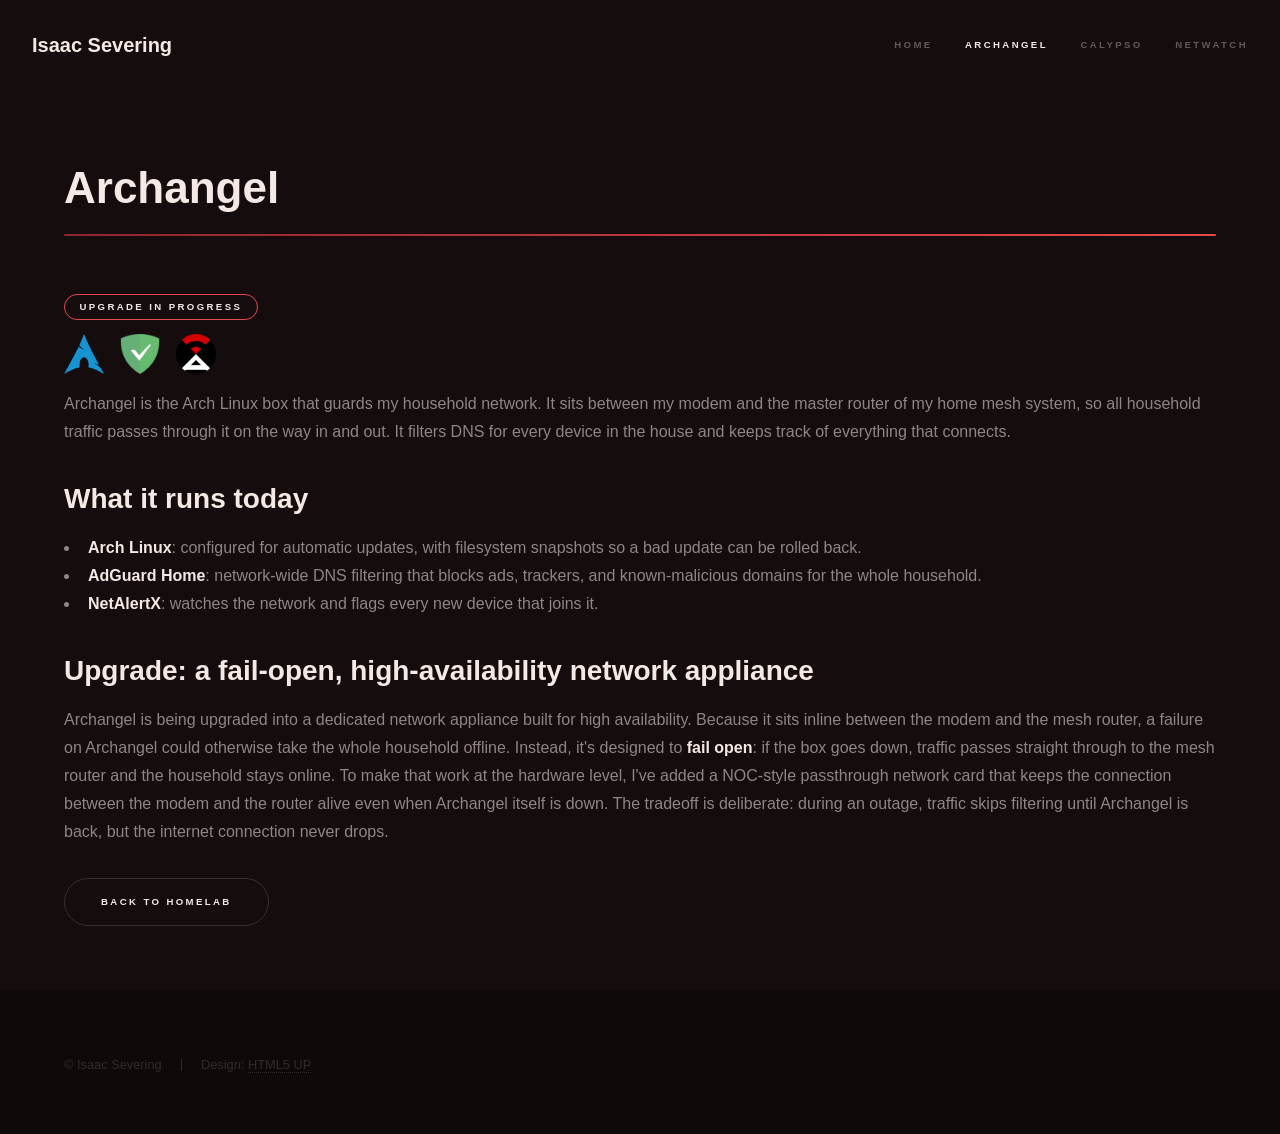
==== archangel.html @ 8274a510 "Add Homelab sub-pages for Archangel, Calypso, and Netwatch Give each homelab machine its own page wi" ====
<!DOCTYPE HTML>
<!--
	Hyperspace by HTML5 UP
	html5up.net | @ajlkn
	Free for personal and commercial use under the CCA 3.0 license (html5up.net/license)
-->
<html>
	<head>
		<title>Archangel - Isaac Severing</title>
		<meta charset="utf-8" />
		<meta name="viewport" content="width=device-width, initial-scale=1, user-scalable=no" />
		<link rel="icon" type="image/png" href="images/favicon.png" />
		<link rel="stylesheet" href="assets/css/main.css" />
		<noscript><link rel="stylesheet" href="assets/css/noscript.css" /></noscript>
	</head>
	<body class="is-preload">

		<!-- Header -->
			<header id="header">
				<a href="index.html" class="title">Isaac Severing</a>
				<nav>
					<ul>
						<li><a href="index.html">Home</a></li>
						<li><a href="archangel.html" class="active">Archangel</a></li>
						<li><a href="calypso.html">Calypso</a></li>
						<li><a href="netwatch.html">Netwatch</a></li>
					</ul>
				</nav>
			</header>

		<!-- Wrapper -->
			<div id="wrapper">

				<!-- Main -->
					<section id="main" class="wrapper">
						<div class="inner">
							<h1 class="major">Archangel</h1>
							<span class="status-badge upgrading">Upgrade in progress</span>
							<div class="logo-row">
								<img class="icon logo" src="images/archlinux.png" alt="Arch Linux logo" />
								<img class="icon logo" src="images/adguard.png" alt="AdGuard Home logo" />
								<img class="icon logo" src="images/netalertx.png" alt="NetAlertX logo" />
							</div>
							<p>Archangel is the Arch Linux box that guards my household network. It sits between my modem and the master router of my home mesh system, so all household traffic passes through it on the way in and out. It filters DNS for every device in the house and keeps track of everything that connects.</p>

							<h2>What it runs today</h2>
							<ul>
								<li><strong>Arch Linux</strong>: configured for automatic updates, with filesystem snapshots so a bad update can be rolled back.</li>
								<li><strong>AdGuard Home</strong>: network-wide DNS filtering that blocks ads, trackers, and known-malicious domains for the whole household.</li>
								<li><strong>NetAlertX</strong>: watches the network and flags every new device that joins it.</li>
							</ul>

							<h2>Upgrade: a fail-open, high-availability network appliance</h2>
							<p>Archangel is being upgraded into a dedicated network appliance built for high availability. Because it sits inline between the modem and the mesh router, a failure on Archangel could otherwise take the whole household offline. Instead, it's designed to <strong>fail open</strong>: if the box goes down, traffic passes straight through to the mesh router and the household stays online. To make that work at the hardware level, I've added a NOC-style passthrough network card that keeps the connection between the modem and the router alive even when Archangel itself is down. The tradeoff is deliberate: during an outage, traffic skips filtering until Archangel is back, but the internet connection never drops.</p>

							<ul class="actions">
								<li><a href="index.html#homelab" class="button">Back to Homelab</a></li>
							</ul>
						</div>
					</section>

			</div>

		<!-- Footer -->
			<footer id="footer" class="wrapper alt">
				<div class="inner">
					<ul class="menu">
						<li>&copy; Isaac Severing</li><li>Design: <a href="http://html5up.net">HTML5 UP</a></li>
					</ul>
				</div>
			</footer>

		<!-- Scripts -->
			<script src="assets/js/jquery.min.js"></script>
			<script src="assets/js/jquery.scrollex.min.js"></script>
			<script src="assets/js/jquery.scrolly.min.js"></script>
			<script src="assets/js/browser.min.js"></script>
			<script src="assets/js/breakpoints.min.js"></script>
			<script src="assets/js/util.js"></script>
			<script src="assets/js/main.js"></script>

	</body>
</html>
---- assets/css/main.css ----
@import url(fontawesome-all.min.css);

/*
	Hyperspace by HTML5 UP
	html5up.net | @ajlkn
	Free for personal and commercial use under the CCA 3.0 license (html5up.net/license)
*/

html, body, div, span, applet, object,
iframe, h1, h2, h3, h4, h5, h6, p, blockquote,
pre, a, abbr, acronym, address, big, cite,
code, del, dfn, em, img, ins, kbd, q, s, samp,
small, strike, strong, sub, sup, tt, var, b,
u, i, center, dl, dt, dd, ol, ul, li, fieldset,
form, label, legend, table, caption, tbody,
tfoot, thead, tr, th, td, article, aside,
canvas, details, embed, figure, figcaption,
footer, header, hgroup, menu, nav, output, ruby,
section, summary, time, mark, audio, video {
	margin: 0;
	padding: 0;
	border: 0;
	font-size: 100%;
	font: inherit;
	vertical-align: baseline;}

article, aside, details, figcaption, figure,
footer, header, hgroup, menu, nav, section {
	display: block;}

body {
	line-height: 1;
}

ol, ul {
	list-style: none;
}

blockquote, q {
	quotes: none;
}

	blockquote:before, blockquote:after, q:before, q:after {
		content: '';
		content: none;
	}

table {
	border-collapse: collapse;
	border-spacing: 0;
}

body {
	-webkit-text-size-adjust: none;
}

mark {
	background-color: transparent;
	color: inherit;
}

input::-moz-focus-inner {
	border: 0;
	padding: 0;
}

input, select, textarea {
	-moz-appearance: none;
	-webkit-appearance: none;
	-ms-appearance: none;
	appearance: none;
}

/* Basic */

	@-ms-viewport {
		width: device-width;
	}

	body {
		-ms-overflow-style: scrollbar;
	}

	@media screen and (max-width: 480px) {

		html, body {
			min-width: 320px;
		}

	}

	html {
		box-sizing: border-box;
	}

	*, *:before, *:after {
		box-sizing: inherit;
	}

	body {
		background: #140c0d;
	}

		body.is-preload *, body.is-preload *:before, body.is-preload *:after {
			-moz-animation: none !important;
			-webkit-animation: none !important;
			-ms-animation: none !important;
			animation: none !important;
			-moz-transition: none !important;
			-webkit-transition: none !important;
			-ms-transition: none !important;
			transition: none !important;
		}

/* Type */

	body, input, select, textarea {
		color: rgba(245, 233, 230, 0.55);
		font-family: Arial, Helvetica, sans-serif;
		font-size: 16.5pt;
		font-weight: normal;
		line-height: 1.75;
	}

		@media screen and (max-width: 1680px) {

			body, input, select, textarea {
				font-size: 13pt;
			}

		}

		@media screen and (max-width: 1280px) {

			body, input, select, textarea {
				font-size: 12pt;
			}

		}

		@media screen and (max-width: 360px) {

			body, input, select, textarea {
				font-size: 11pt;
			}

		}

	a {
		-moz-transition: color 0.2s ease, border-bottom-color 0.2s ease;
		-webkit-transition: color 0.2s ease, border-bottom-color 0.2s ease;
		-ms-transition: color 0.2s ease, border-bottom-color 0.2s ease;
		transition: color 0.2s ease, border-bottom-color 0.2s ease;
		border-bottom: dotted 1px rgba(245, 233, 230, 0.35);
		color: inherit;
		text-decoration: none;
	}

		a:hover {
			border-bottom-color: transparent;
			color: #f5e9e6;
		}

	strong, b {
		color: #f5e9e6;
		font-weight: bold;
	}

	em, i {
		font-style: italic;
	}

	p {
		margin: 0 0 2em 0;
	}

	h1, h2, h3, h4, h5, h6 {
		color: #f5e9e6;
		font-weight: bold;
		line-height: 1.5;
		margin: 0 0 0.5em 0;
	}

		h1 a, h2 a, h3 a, h4 a, h5 a, h6 a {
			color: inherit;
			text-decoration: none;
		}

	h1 {
		font-size: 2.75em;
	}

		h1.major {
			margin: 0 0 1.3em 0;
			position: relative;
			padding-bottom: 0.35em;
		}

			h1.major:after {
				background-image: -moz-linear-gradient(to right, #8f2530, #e5484d);
				background-image: -webkit-linear-gradient(to right, #8f2530, #e5484d);
				background-image: -ms-linear-gradient(to right, #8f2530, #e5484d);
				background-image: linear-gradient(to right, #8f2530, #e5484d);
				-moz-transition: max-width 0.2s ease;
				-webkit-transition: max-width 0.2s ease;
				-ms-transition: max-width 0.2s ease;
				transition: max-width 0.2s ease;
				border-radius: 0.2em;
				bottom: 0;
				content: '';
				height: 0.05em;
				position: absolute;
				right: 0;
				width: 100%;
			}

	h2 {
		font-size: 1.75em;
	}

	h3 {
		font-size: 1.1em;
	}

	h4 {
		font-size: 1em;
	}

	h5 {
		font-size: 0.8em;
	}

	h6 {
		font-size: 0.6em;
	}

	@media screen and (max-width: 736px) {

		h1 {
			font-size: 2em;
		}

		h2 {
			font-size: 1.25em;
		}

		h3 {
			font-size: 1em;
		}

		h4 {
			font-size: 0.8em;
		}

		h5 {
			font-size: 0.6em;
		}

		h6 {
			font-size: 0.6em;
		}

	}

	sub {
		font-size: 0.8em;
		position: relative;
		top: 0.5em;
	}

	sup {
		font-size: 0.8em;
		position: relative;
		top: -0.5em;
	}

	blockquote {
		border-left: solid 4px rgba(245, 233, 230, 0.15);
		font-style: italic;
		margin: 0 0 2em 0;
		padding: 0.5em 0 0.5em 2em;
	}

	code {
		background: rgba(245, 233, 230, 0.05);
		border-radius: 0.25em;
		border: solid 1px rgba(245, 233, 230, 0.15);
		font-family: "Courier New", monospace;
		font-size: 0.9em;
		margin: 0 0.25em;
		padding: 0.25em 0.65em;
	}

	pre {
		-webkit-overflow-scrolling: touch;
		font-family: "Courier New", monospace;
		font-size: 0.9em;
		margin: 0 0 2em 0;
	}

		pre code {
			display: block;
			line-height: 1.75em;
			padding: 1em 1.5em;
			overflow-x: auto;
		}

	hr {
		border: 0;
		border-bottom: solid 1px rgba(245, 233, 230, 0.15);
		margin: 2em 0;
	}

		hr.major {
			margin: 3em 0;
		}

	.align-left {
		text-align: left;
	}

	.align-center {
		text-align: center;
	}

	.align-right {
		text-align: right;
	}

/* Row */

	.row {
		display: flex;
		flex-wrap: wrap;
		box-sizing: border-box;
		align-items: stretch;
	}

		.row > * {
			box-sizing: border-box;
		}

		.row.gtr-uniform > * > :last-child {
			margin-bottom: 0;
		}

		.row.aln-left {
			justify-content: flex-start;
		}

		.row.aln-center {
			justify-content: center;
		}

		.row.aln-right {
			justify-content: flex-end;
		}

		.row.aln-top {
			align-items: flex-start;
		}

		.row.aln-middle {
			align-items: center;
		}

		.row.aln-bottom {
			align-items: flex-end;
		}

		.row > .imp {
			order: -1;
		}

		.row > .col-1 {
			width: 8.33333%;
		}

		.row > .off-1 {
			margin-left: 8.33333%;
		}

		.row > .col-2 {
			width: 16.66667%;
		}

		.row > .off-2 {
			margin-left: 16.66667%;
		}

		.row > .col-3 {
			width: 25%;
		}

		.row > .off-3 {
			margin-left: 25%;
		}

		.row > .col-4 {
			width: 33.33333%;
		}

		.row > .off-4 {
			margin-left: 33.33333%;
		}

		.row > .col-5 {
			width: 41.66667%;
		}

		.row > .off-5 {
			margin-left: 41.66667%;
		}

		.row > .col-6 {
			width: 50%;
		}

		.row > .off-6 {
			margin-left: 50%;
		}

		.row > .col-7 {
			width: 58.33333%;
		}

		.row > .off-7 {
			margin-left: 58.33333%;
		}

		.row > .col-8 {
			width: 66.66667%;
		}

		.row > .off-8 {
			margin-left: 66.66667%;
		}

		.row > .col-9 {
			width: 75%;
		}

		.row > .off-9 {
			margin-left: 75%;
		}

		.row > .col-10 {
			width: 83.33333%;
		}

		.row > .off-10 {
			margin-left: 83.33333%;
		}

		.row > .col-11 {
			width: 91.66667%;
		}

		.row > .off-11 {
			margin-left: 91.66667%;
		}

		.row > .col-12 {
			width: 100%;
		}

		.row > .off-12 {
			margin-left: 100%;
		}

		.row.gtr-0 {
			margin-top: 0;
			margin-left: 0em;
		}

			.row.gtr-0 > * {
				padding: 0 0 0 0em;
			}

			.row.gtr-0.gtr-uniform {
				margin-top: 0em;
			}

				.row.gtr-0.gtr-uniform > * {
					padding-top: 0em;
				}

		.row.gtr-25 {
			margin-top: 0;
			margin-left: -0.375em;
		}

			.row.gtr-25 > * {
				padding: 0 0 0 0.375em;
			}

			.row.gtr-25.gtr-uniform {
				margin-top: -0.375em;
			}

				.row.gtr-25.gtr-uniform > * {
					padding-top: 0.375em;
				}

		.row.gtr-50 {
			margin-top: 0;
			margin-left: -0.75em;
		}

			.row.gtr-50 > * {
				padding: 0 0 0 0.75em;
			}

			.row.gtr-50.gtr-uniform {
				margin-top: -0.75em;
			}

				.row.gtr-50.gtr-uniform > * {
					padding-top: 0.75em;
				}

		.row {
			margin-top: 0;
			margin-left: -1.5em;
		}

			.row > * {
				padding: 0 0 0 1.5em;
			}

			.row.gtr-uniform {
				margin-top: -1.5em;
			}

				.row.gtr-uniform > * {
					padding-top: 1.5em;
				}

		.row.gtr-150 {
			margin-top: 0;
			margin-left: -2.25em;
		}

			.row.gtr-150 > * {
				padding: 0 0 0 2.25em;
			}

			.row.gtr-150.gtr-uniform {
				margin-top: -2.25em;
			}

				.row.gtr-150.gtr-uniform > * {
					padding-top: 2.25em;
				}

		.row.gtr-200 {
			margin-top: 0;
			margin-left: -3em;
		}

			.row.gtr-200 > * {
				padding: 0 0 0 3em;
			}

			.row.gtr-200.gtr-uniform {
				margin-top: -3em;
			}

				.row.gtr-200.gtr-uniform > * {
					padding-top: 3em;
				}

		@media screen and (max-width: 1680px) {

			.row {
				display: flex;
				flex-wrap: wrap;
				box-sizing: border-box;
				align-items: stretch;
			}

				.row > * {
					box-sizing: border-box;
				}

				.row.gtr-uniform > * > :last-child {
					margin-bottom: 0;
				}

				.row.aln-left {
					justify-content: flex-start;
				}

				.row.aln-center {
					justify-content: center;
				}

				.row.aln-right {
					justify-content: flex-end;
				}

				.row.aln-top {
					align-items: flex-start;
				}

				.row.aln-middle {
					align-items: center;
				}

				.row.aln-bottom {
					align-items: flex-end;
				}

				.row > .imp-xlarge {
					order: -1;
				}

				.row > .col-1-xlarge {
					width: 8.33333%;
				}

				.row > .off-1-xlarge {
					margin-left: 8.33333%;
				}

				.row > .col-2-xlarge {
					width: 16.66667%;
				}

				.row > .off-2-xlarge {
					margin-left: 16.66667%;
				}

				.row > .col-3-xlarge {
					width: 25%;
				}

				.row > .off-3-xlarge {
					margin-left: 25%;
				}

				.row > .col-4-xlarge {
					width: 33.33333%;
				}

				.row > .off-4-xlarge {
					margin-left: 33.33333%;
				}

				.row > .col-5-xlarge {
					width: 41.66667%;
				}

				.row > .off-5-xlarge {
					margin-left: 41.66667%;
				}

				.row > .col-6-xlarge {
					width: 50%;
				}

				.row > .off-6-xlarge {
					margin-left: 50%;
				}

				.row > .col-7-xlarge {
					width: 58.33333%;
				}

				.row > .off-7-xlarge {
					margin-left: 58.33333%;
				}

				.row > .col-8-xlarge {
					width: 66.66667%;
				}

				.row > .off-8-xlarge {
					margin-left: 66.66667%;
				}

				.row > .col-9-xlarge {
					width: 75%;
				}

				.row > .off-9-xlarge {
					margin-left: 75%;
				}

				.row > .col-10-xlarge {
					width: 83.33333%;
				}

				.row > .off-10-xlarge {
					margin-left: 83.33333%;
				}

				.row > .col-11-xlarge {
					width: 91.66667%;
				}

				.row > .off-11-xlarge {
					margin-left: 91.66667%;
				}

				.row > .col-12-xlarge {
					width: 100%;
				}

				.row > .off-12-xlarge {
					margin-left: 100%;
				}

				.row.gtr-0 {
					margin-top: 0;
					margin-left: 0em;
				}

					.row.gtr-0 > * {
						padding: 0 0 0 0em;
					}

					.row.gtr-0.gtr-uniform {
						margin-top: 0em;
					}

						.row.gtr-0.gtr-uniform > * {
							padding-top: 0em;
						}

				.row.gtr-25 {
					margin-top: 0;
					margin-left: -0.375em;
				}

					.row.gtr-25 > * {
						padding: 0 0 0 0.375em;
					}

					.row.gtr-25.gtr-uniform {
						margin-top: -0.375em;
					}

						.row.gtr-25.gtr-uniform > * {
							padding-top: 0.375em;
						}

				.row.gtr-50 {
					margin-top: 0;
					margin-left: -0.75em;
				}

					.row.gtr-50 > * {
						padding: 0 0 0 0.75em;
					}

					.row.gtr-50.gtr-uniform {
						margin-top: -0.75em;
					}

						.row.gtr-50.gtr-uniform > * {
							padding-top: 0.75em;
						}

				.row {
					margin-top: 0;
					margin-left: -1.5em;
				}

					.row > * {
						padding: 0 0 0 1.5em;
					}

					.row.gtr-uniform {
						margin-top: -1.5em;
					}

						.row.gtr-uniform > * {
							padding-top: 1.5em;
						}

				.row.gtr-150 {
					margin-top: 0;
					margin-left: -2.25em;
				}

					.row.gtr-150 > * {
						padding: 0 0 0 2.25em;
					}

					.row.gtr-150.gtr-uniform {
						margin-top: -2.25em;
					}

						.row.gtr-150.gtr-uniform > * {
							padding-top: 2.25em;
						}

				.row.gtr-200 {
					margin-top: 0;
					margin-left: -3em;
				}

					.row.gtr-200 > * {
						padding: 0 0 0 3em;
					}

					.row.gtr-200.gtr-uniform {
						margin-top: -3em;
					}

						.row.gtr-200.gtr-uniform > * {
							padding-top: 3em;
						}

		}

		@media screen and (max-width: 1280px) {

			.row {
				display: flex;
				flex-wrap: wrap;
				box-sizing: border-box;
				align-items: stretch;
			}

				.row > * {
					box-sizing: border-box;
				}

				.row.gtr-uniform > * > :last-child {
					margin-bottom: 0;
				}

				.row.aln-left {
					justify-content: flex-start;
				}

				.row.aln-center {
					justify-content: center;
				}

				.row.aln-right {
					justify-content: flex-end;
				}

				.row.aln-top {
					align-items: flex-start;
				}

				.row.aln-middle {
					align-items: center;
				}

				.row.aln-bottom {
					align-items: flex-end;
				}

				.row > .imp-large {
					order: -1;
				}

				.row > .col-1-large {
					width: 8.33333%;
				}

				.row > .off-1-large {
					margin-left: 8.33333%;
				}

				.row > .col-2-large {
					width: 16.66667%;
				}

				.row > .off-2-large {
					margin-left: 16.66667%;
				}

				.row > .col-3-large {
					width: 25%;
				}

				.row > .off-3-large {
					margin-left: 25%;
				}

				.row > .col-4-large {
					width: 33.33333%;
				}

				.row > .off-4-large {
					margin-left: 33.33333%;
				}

				.row > .col-5-large {
					width: 41.66667%;
				}

				.row > .off-5-large {
					margin-left: 41.66667%;
				}

				.row > .col-6-large {
					width: 50%;
				}

				.row > .off-6-large {
					margin-left: 50%;
				}

				.row > .col-7-large {
					width: 58.33333%;
				}

				.row > .off-7-large {
					margin-left: 58.33333%;
				}

				.row > .col-8-large {
					width: 66.66667%;
				}

				.row > .off-8-large {
					margin-left: 66.66667%;
				}

				.row > .col-9-large {
					width: 75%;
				}

				.row > .off-9-large {
					margin-left: 75%;
				}

				.row > .col-10-large {
					width: 83.33333%;
				}

				.row > .off-10-large {
					margin-left: 83.33333%;
				}

				.row > .col-11-large {
					width: 91.66667%;
				}

				.row > .off-11-large {
					margin-left: 91.66667%;
				}

				.row > .col-12-large {
					width: 100%;
				}

				.row > .off-12-large {
					margin-left: 100%;
				}

				.row.gtr-0 {
					margin-top: 0;
					margin-left: 0em;
				}

					.row.gtr-0 > * {
						padding: 0 0 0 0em;
					}

					.row.gtr-0.gtr-uniform {
						margin-top: 0em;
					}

						.row.gtr-0.gtr-uniform > * {
							padding-top: 0em;
						}

				.row.gtr-25 {
					margin-top: 0;
					margin-left: -0.375em;
				}

					.row.gtr-25 > * {
						padding: 0 0 0 0.375em;
					}

					.row.gtr-25.gtr-uniform {
						margin-top: -0.375em;
					}

						.row.gtr-25.gtr-uniform > * {
							padding-top: 0.375em;
						}

				.row.gtr-50 {
					margin-top: 0;
					margin-left: -0.75em;
				}

					.row.gtr-50 > * {
						padding: 0 0 0 0.75em;
					}

					.row.gtr-50.gtr-uniform {
						margin-top: -0.75em;
					}

						.row.gtr-50.gtr-uniform > * {
							padding-top: 0.75em;
						}

				.row {
					margin-top: 0;
					margin-left: -1.5em;
				}

					.row > * {
						padding: 0 0 0 1.5em;
					}

					.row.gtr-uniform {
						margin-top: -1.5em;
					}

						.row.gtr-uniform > * {
							padding-top: 1.5em;
						}

				.row.gtr-150 {
					margin-top: 0;
					margin-left: -2.25em;
				}

					.row.gtr-150 > * {
						padding: 0 0 0 2.25em;
					}

					.row.gtr-150.gtr-uniform {
						margin-top: -2.25em;
					}

						.row.gtr-150.gtr-uniform > * {
							padding-top: 2.25em;
						}

				.row.gtr-200 {
					margin-top: 0;
					margin-left: -3em;
				}

					.row.gtr-200 > * {
						padding: 0 0 0 3em;
					}

					.row.gtr-200.gtr-uniform {
						margin-top: -3em;
					}

						.row.gtr-200.gtr-uniform > * {
							padding-top: 3em;
						}

		}

		@media screen and (max-width: 980px) {

			.row {
				display: flex;
				flex-wrap: wrap;
				box-sizing: border-box;
				align-items: stretch;
			}

				.row > * {
					box-sizing: border-box;
				}

				.row.gtr-uniform > * > :last-child {
					margin-bottom: 0;
				}

				.row.aln-left {
					justify-content: flex-start;
				}

				.row.aln-center {
					justify-content: center;
				}

				.row.aln-right {
					justify-content: flex-end;
				}

				.row.aln-top {
					align-items: flex-start;
				}

				.row.aln-middle {
					align-items: center;
				}

				.row.aln-bottom {
					align-items: flex-end;
				}

				.row > .imp-medium {
					order: -1;
				}

				.row > .col-1-medium {
					width: 8.33333%;
				}

				.row > .off-1-medium {
					margin-left: 8.33333%;
				}

				.row > .col-2-medium {
					width: 16.66667%;
				}

				.row > .off-2-medium {
					margin-left: 16.66667%;
				}

				.row > .col-3-medium {
					width: 25%;
				}

				.row > .off-3-medium {
					margin-left: 25%;
				}

				.row > .col-4-medium {
					width: 33.33333%;
				}

				.row > .off-4-medium {
					margin-left: 33.33333%;
				}

				.row > .col-5-medium {
					width: 41.66667%;
				}

				.row > .off-5-medium {
					margin-left: 41.66667%;
				}

				.row > .col-6-medium {
					width: 50%;
				}

				.row > .off-6-medium {
					margin-left: 50%;
				}

				.row > .col-7-medium {
					width: 58.33333%;
				}

				.row > .off-7-medium {
					margin-left: 58.33333%;
				}

				.row > .col-8-medium {
					width: 66.66667%;
				}

				.row > .off-8-medium {
					margin-left: 66.66667%;
				}

				.row > .col-9-medium {
					width: 75%;
				}

				.row > .off-9-medium {
					margin-left: 75%;
				}

				.row > .col-10-medium {
					width: 83.33333%;
				}

				.row > .off-10-medium {
					margin-left: 83.33333%;
				}

				.row > .col-11-medium {
					width: 91.66667%;
				}

				.row > .off-11-medium {
					margin-left: 91.66667%;
				}

				.row > .col-12-medium {
					width: 100%;
				}

				.row > .off-12-medium {
					margin-left: 100%;
				}

				.row.gtr-0 {
					margin-top: 0;
					margin-left: 0em;
				}

					.row.gtr-0 > * {
						padding: 0 0 0 0em;
					}

					.row.gtr-0.gtr-uniform {
						margin-top: 0em;
					}

						.row.gtr-0.gtr-uniform > * {
							padding-top: 0em;
						}

				.row.gtr-25 {
					margin-top: 0;
					margin-left: -0.375em;
				}

					.row.gtr-25 > * {
						padding: 0 0 0 0.375em;
					}

					.row.gtr-25.gtr-uniform {
						margin-top: -0.375em;
					}

						.row.gtr-25.gtr-uniform > * {
							padding-top: 0.375em;
						}

				.row.gtr-50 {
					margin-top: 0;
					margin-left: -0.75em;
				}

					.row.gtr-50 > * {
						padding: 0 0 0 0.75em;
					}

					.row.gtr-50.gtr-uniform {
						margin-top: -0.75em;
					}

						.row.gtr-50.gtr-uniform > * {
							padding-top: 0.75em;
						}

				.row {
					margin-top: 0;
					margin-left: -1.5em;
				}

					.row > * {
						padding: 0 0 0 1.5em;
					}

					.row.gtr-uniform {
						margin-top: -1.5em;
					}

						.row.gtr-uniform > * {
							padding-top: 1.5em;
						}

				.row.gtr-150 {
					margin-top: 0;
					margin-left: -2.25em;
				}

					.row.gtr-150 > * {
						padding: 0 0 0 2.25em;
					}

					.row.gtr-150.gtr-uniform {
						margin-top: -2.25em;
					}

						.row.gtr-150.gtr-uniform > * {
							padding-top: 2.25em;
						}

				.row.gtr-200 {
					margin-top: 0;
					margin-left: -3em;
				}

					.row.gtr-200 > * {
						padding: 0 0 0 3em;
					}

					.row.gtr-200.gtr-uniform {
						margin-top: -3em;
					}

						.row.gtr-200.gtr-uniform > * {
							padding-top: 3em;
						}

		}

		@media screen and (max-width: 736px) {

			.row {
				display: flex;
				flex-wrap: wrap;
				box-sizing: border-box;
				align-items: stretch;
			}

				.row > * {
					box-sizing: border-box;
				}

				.row.gtr-uniform > * > :last-child {
					margin-bottom: 0;
				}

				.row.aln-left {
					justify-content: flex-start;
				}

				.row.aln-center {
					justify-content: center;
				}

				.row.aln-right {
					justify-content: flex-end;
				}

				.row.aln-top {
					align-items: flex-start;
				}

				.row.aln-middle {
					align-items: center;
				}

				.row.aln-bottom {
					align-items: flex-end;
				}

				.row > .imp-small {
					order: -1;
				}

				.row > .col-1-small {
					width: 8.33333%;
				}

				.row > .off-1-small {
					margin-left: 8.33333%;
				}

				.row > .col-2-small {
					width: 16.66667%;
				}

				.row > .off-2-small {
					margin-left: 16.66667%;
				}

				.row > .col-3-small {
					width: 25%;
				}

				.row > .off-3-small {
					margin-left: 25%;
				}

				.row > .col-4-small {
					width: 33.33333%;
				}

				.row > .off-4-small {
					margin-left: 33.33333%;
				}

				.row > .col-5-small {
					width: 41.66667%;
				}

				.row > .off-5-small {
					margin-left: 41.66667%;
				}

				.row > .col-6-small {
					width: 50%;
				}

				.row > .off-6-small {
					margin-left: 50%;
				}

				.row > .col-7-small {
					width: 58.33333%;
				}

				.row > .off-7-small {
					margin-left: 58.33333%;
				}

				.row > .col-8-small {
					width: 66.66667%;
				}

				.row > .off-8-small {
					margin-left: 66.66667%;
				}

				.row > .col-9-small {
					width: 75%;
				}

				.row > .off-9-small {
					margin-left: 75%;
				}

				.row > .col-10-small {
					width: 83.33333%;
				}

				.row > .off-10-small {
					margin-left: 83.33333%;
				}

				.row > .col-11-small {
					width: 91.66667%;
				}

				.row > .off-11-small {
					margin-left: 91.66667%;
				}

				.row > .col-12-small {
					width: 100%;
				}

				.row > .off-12-small {
					margin-left: 100%;
				}

				.row.gtr-0 {
					margin-top: 0;
					margin-left: 0em;
				}

					.row.gtr-0 > * {
						padding: 0 0 0 0em;
					}

					.row.gtr-0.gtr-uniform {
						margin-top: 0em;
					}

						.row.gtr-0.gtr-uniform > * {
							padding-top: 0em;
						}

				.row.gtr-25 {
					margin-top: 0;
					margin-left: -0.375em;
				}

					.row.gtr-25 > * {
						padding: 0 0 0 0.375em;
					}

					.row.gtr-25.gtr-uniform {
						margin-top: -0.375em;
					}

						.row.gtr-25.gtr-uniform > * {
							padding-top: 0.375em;
						}

				.row.gtr-50 {
					margin-top: 0;
					margin-left: -0.75em;
				}

					.row.gtr-50 > * {
						padding: 0 0 0 0.75em;
					}

					.row.gtr-50.gtr-uniform {
						margin-top: -0.75em;
					}

						.row.gtr-50.gtr-uniform > * {
							padding-top: 0.75em;
						}

				.row {
					margin-top: 0;
					margin-left: -1.5em;
				}

					.row > * {
						padding: 0 0 0 1.5em;
					}

					.row.gtr-uniform {
						margin-top: -1.5em;
					}

						.row.gtr-uniform > * {
							padding-top: 1.5em;
						}

				.row.gtr-150 {
					margin-top: 0;
					margin-left: -2.25em;
				}

					.row.gtr-150 > * {
						padding: 0 0 0 2.25em;
					}

					.row.gtr-150.gtr-uniform {
						margin-top: -2.25em;
					}

						.row.gtr-150.gtr-uniform > * {
							padding-top: 2.25em;
						}

				.row.gtr-200 {
					margin-top: 0;
					margin-left: -3em;
				}

					.row.gtr-200 > * {
						padding: 0 0 0 3em;
					}

					.row.gtr-200.gtr-uniform {
						margin-top: -3em;
					}

						.row.gtr-200.gtr-uniform > * {
							padding-top: 3em;
						}

		}

		@media screen and (max-width: 480px) {

			.row {
				display: flex;
				flex-wrap: wrap;
				box-sizing: border-box;
				align-items: stretch;
			}

				.row > * {
					box-sizing: border-box;
				}

				.row.gtr-uniform > * > :last-child {
					margin-bottom: 0;
				}

				.row.aln-left {
					justify-content: flex-start;
				}

				.row.aln-center {
					justify-content: center;
				}

				.row.aln-right {
					justify-content: flex-end;
				}

				.row.aln-top {
					align-items: flex-start;
				}

				.row.aln-middle {
					align-items: center;
				}

				.row.aln-bottom {
					align-items: flex-end;
				}

				.row > .imp-xsmall {
					order: -1;
				}

				.row > .col-1-xsmall {
					width: 8.33333%;
				}

				.row > .off-1-xsmall {
					margin-left: 8.33333%;
				}

				.row > .col-2-xsmall {
					width: 16.66667%;
				}

				.row > .off-2-xsmall {
					margin-left: 16.66667%;
				}

				.row > .col-3-xsmall {
					width: 25%;
				}

				.row > .off-3-xsmall {
					margin-left: 25%;
				}

				.row > .col-4-xsmall {
					width: 33.33333%;
				}

				.row > .off-4-xsmall {
					margin-left: 33.33333%;
				}

				.row > .col-5-xsmall {
					width: 41.66667%;
				}

				.row > .off-5-xsmall {
					margin-left: 41.66667%;
				}

				.row > .col-6-xsmall {
					width: 50%;
				}

				.row > .off-6-xsmall {
					margin-left: 50%;
				}

				.row > .col-7-xsmall {
					width: 58.33333%;
				}

				.row > .off-7-xsmall {
					margin-left: 58.33333%;
				}

				.row > .col-8-xsmall {
					width: 66.66667%;
				}

				.row > .off-8-xsmall {
					margin-left: 66.66667%;
				}

				.row > .col-9-xsmall {
					width: 75%;
				}

				.row > .off-9-xsmall {
					margin-left: 75%;
				}

				.row > .col-10-xsmall {
					width: 83.33333%;
				}

				.row > .off-10-xsmall {
					margin-left: 83.33333%;
				}

				.row > .col-11-xsmall {
					width: 91.66667%;
				}

				.row > .off-11-xsmall {
					margin-left: 91.66667%;
				}

				.row > .col-12-xsmall {
					width: 100%;
				}

				.row > .off-12-xsmall {
					margin-left: 100%;
				}

				.row.gtr-0 {
					margin-top: 0;
					margin-left: 0em;
				}

					.row.gtr-0 > * {
						padding: 0 0 0 0em;
					}

					.row.gtr-0.gtr-uniform {
						margin-top: 0em;
					}

						.row.gtr-0.gtr-uniform > * {
							padding-top: 0em;
						}

				.row.gtr-25 {
					margin-top: 0;
					margin-left: -0.375em;
				}

					.row.gtr-25 > * {
						padding: 0 0 0 0.375em;
					}

					.row.gtr-25.gtr-uniform {
						margin-top: -0.375em;
					}

						.row.gtr-25.gtr-uniform > * {
							padding-top: 0.375em;
						}

				.row.gtr-50 {
					margin-top: 0;
					margin-left: -0.75em;
				}

					.row.gtr-50 > * {
						padding: 0 0 0 0.75em;
					}

					.row.gtr-50.gtr-uniform {
						margin-top: -0.75em;
					}

						.row.gtr-50.gtr-uniform > * {
							padding-top: 0.75em;
						}

				.row {
					margin-top: 0;
					margin-left: -1.5em;
				}

					.row > * {
						padding: 0 0 0 1.5em;
					}

					.row.gtr-uniform {
						margin-top: -1.5em;
					}

						.row.gtr-uniform > * {
							padding-top: 1.5em;
						}

				.row.gtr-150 {
					margin-top: 0;
					margin-left: -2.25em;
				}

					.row.gtr-150 > * {
						padding: 0 0 0 2.25em;
					}

					.row.gtr-150.gtr-uniform {
						margin-top: -2.25em;
					}

						.row.gtr-150.gtr-uniform > * {
							padding-top: 2.25em;
						}

				.row.gtr-200 {
					margin-top: 0;
					margin-left: -3em;
				}

					.row.gtr-200 > * {
						padding: 0 0 0 3em;
					}

					.row.gtr-200.gtr-uniform {
						margin-top: -3em;
					}

						.row.gtr-200.gtr-uniform > * {
							padding-top: 3em;
						}

		}

/* Box */

	.box {
		border-radius: 0.25em;
		border: solid 1px rgba(245, 233, 230, 0.15);
		margin-bottom: 2em;
		padding: 1.5em;
	}

		.box > :last-child,
		.box > :last-child > :last-child,
		.box > :last-child > :last-child > :last-child {
			margin-bottom: 0;
		}

		.box.alt {
			border: 0;
			border-radius: 0;
			padding: 0;
		}

/* Button */

	input[type="submit"],
	input[type="reset"],
	input[type="button"],
	button,
	.button {
		-moz-appearance: none;
		-webkit-appearance: none;
		-ms-appearance: none;
		appearance: none;
		-moz-transition: border-color 0.2s ease;
		-webkit-transition: border-color 0.2s ease;
		-ms-transition: border-color 0.2s ease;
		transition: border-color 0.2s ease;
		background-color: transparent;
		border: solid 1px !important;
		border-color: rgba(245, 233, 230, 0.15) !important;
		border-radius: 3em;
		color: #f5e9e6 !important;
		cursor: pointer;
		display: inline-block;
		font-size: 0.6em;
		font-weight: bold;
		height: calc(4.75em + 2px);
		letter-spacing: 0.25em;
		line-height: 4.75em;
		outline: 0;
		padding: 0 3.75em;
		position: relative;
		text-align: center;
		text-decoration: none;
		text-transform: uppercase;
		white-space: nowrap;
	}

		input[type="submit"]:after,
		input[type="reset"]:after,
		input[type="button"]:after,
		button:after,
		.button:after {
			-moz-transform: scale(0.25);
			-webkit-transform: scale(0.25);
			-ms-transform: scale(0.25);
			transform: scale(0.25);
			pointer-events: none;
			-moz-transition: opacity 0.2s ease, -moz-transform 0.2s ease;
			-webkit-transition: opacity 0.2s ease, -webkit-transform 0.2s ease;
			-ms-transition: opacity 0.2s ease, -ms-transform 0.2s ease;
			transition: opacity 0.2s ease, transform 0.2s ease;
			background: #f5e9e6;
			border-radius: 3em;
			content: '';
			height: 100%;
			left: 0;
			opacity: 0;
			position: absolute;
			top: 0;
			width: 100%;
		}

		input[type="submit"].icon:before,
		input[type="reset"].icon:before,
		input[type="button"].icon:before,
		button.icon:before,
		.button.icon:before {
			margin-right: 0.75em;
		}

		input[type="submit"].fit,
		input[type="reset"].fit,
		input[type="button"].fit,
		button.fit,
		.button.fit {
			width: 100%;
		}

		input[type="submit"].small,
		input[type="reset"].small,
		input[type="button"].small,
		button.small,
		.button.small {
			font-size: 0.4em;
		}

		input[type="submit"].large,
		input[type="reset"].large,
		input[type="button"].large,
		button.large,
		.button.large {
			font-size: 0.8em;
		}

		input[type="submit"].primary,
		input[type="reset"].primary,
		input[type="button"].primary,
		button.primary,
		.button.primary {
			background-color: #f5e9e6;
			color: #140c0d !important;
		}

			input[type="submit"].primary:after,
			input[type="reset"].primary:after,
			input[type="button"].primary:after,
			button.primary:after,
			.button.primary:after {
				display: none;
			}

		input[type="submit"].disabled, input[type="submit"]:disabled,
		input[type="reset"].disabled,
		input[type="reset"]:disabled,
		input[type="button"].disabled,
		input[type="button"]:disabled,
		button.disabled,
		button:disabled,
		.button.disabled,
		.button:disabled {
			cursor: default;
			opacity: 0.5;
			pointer-events: none;
		}

		input[type="submit"]:hover,
		input[type="reset"]:hover,
		input[type="button"]:hover,
		button:hover,
		.button:hover {
			border-color: rgba(245, 233, 230, 0.55) !important;
		}

			input[type="submit"]:hover:after,
			input[type="reset"]:hover:after,
			input[type="button"]:hover:after,
			button:hover:after,
			.button:hover:after {
				opacity: 0.05;
				-moz-transform: scale(1);
				-webkit-transform: scale(1);
				-ms-transform: scale(1);
				transform: scale(1);
			}

			input[type="submit"]:hover:active,
			input[type="reset"]:hover:active,
			input[type="button"]:hover:active,
			button:hover:active,
			.button:hover:active {
				border-color: #f5e9e6 !important;
			}

				input[type="submit"]:hover:active:after,
				input[type="reset"]:hover:active:after,
				input[type="button"]:hover:active:after,
				button:hover:active:after,
				.button:hover:active:after {
					opacity: 0.1;
				}

/* Features */

	.features {
		display: -moz-flex;
		display: -webkit-flex;
		display: -ms-flex;
		display: flex;
		-moz-flex-wrap: wrap;
		-webkit-flex-wrap: wrap;
		-ms-flex-wrap: wrap;
		flex-wrap: wrap;
		border-radius: 0.25em;
		border: solid 1px rgba(245, 233, 230, 0.15);
		background: rgba(245, 233, 230, 0.05);
		margin: 0 0 2em 0;
	}

		.features section {
			padding: 3.5em 3em 1em 7em ;
			width: 50%;
			border-top: solid 1px rgba(245, 233, 230, 0.15);
			position: relative;
		}

			.features section:nth-child(-n + 2) {
				border-top-width: 0;
			}

			.features section:nth-child(2n) {
				border-left: solid 1px rgba(245, 233, 230, 0.15);
			}

			.features section .icon {
				-moz-transition: opacity 0.5s ease, -moz-transform 0.5s ease;
				-webkit-transition: opacity 0.5s ease, -webkit-transform 0.5s ease;
				-ms-transition: opacity 0.5s ease, -ms-transform 0.5s ease;
				transition: opacity 0.5s ease, transform 0.5s ease;
				-moz-transition-delay: 1s;
				-webkit-transition-delay: 1s;
				-ms-transition-delay: 1s;
				transition-delay: 1s;
				-moz-transform: scale(1);
				-webkit-transform: scale(1);
				-ms-transform: scale(1);
				transform: scale(1);
				position: absolute;
				left: 3em;
				top: 3em;
				opacity: 1;
			}

			.features section:nth-child(1) .icon {
				-moz-transition-delay: 0.15s;
				-webkit-transition-delay: 0.15s;
				-ms-transition-delay: 0.15s;
				transition-delay: 0.15s;
			}

			.features section:nth-child(2) .icon {
				-moz-transition-delay: 0.3s;
				-webkit-transition-delay: 0.3s;
				-ms-transition-delay: 0.3s;
				transition-delay: 0.3s;
			}

			.features section:nth-child(3) .icon {
				-moz-transition-delay: 0.45s;
				-webkit-transition-delay: 0.45s;
				-ms-transition-delay: 0.45s;
				transition-delay: 0.45s;
			}

			.features section:nth-child(4) .icon {
				-moz-transition-delay: 0.6s;
				-webkit-transition-delay: 0.6s;
				-ms-transition-delay: 0.6s;
				transition-delay: 0.6s;
			}

			.features section:nth-child(5) .icon {
				-moz-transition-delay: 0.75s;
				-webkit-transition-delay: 0.75s;
				-ms-transition-delay: 0.75s;
				transition-delay: 0.75s;
			}

			.features section:nth-child(6) .icon {
				-moz-transition-delay: 0.9s;
				-webkit-transition-delay: 0.9s;
				-ms-transition-delay: 0.9s;
				transition-delay: 0.9s;
			}

			.features section:nth-child(7) .icon {
				-moz-transition-delay: 1.05s;
				-webkit-transition-delay: 1.05s;
				-ms-transition-delay: 1.05s;
				transition-delay: 1.05s;
			}

			.features section:nth-child(8) .icon {
				-moz-transition-delay: 1.2s;
				-webkit-transition-delay: 1.2s;
				-ms-transition-delay: 1.2s;
				transition-delay: 1.2s;
			}

			.features section:nth-child(9) .icon {
				-moz-transition-delay: 1.35s;
				-webkit-transition-delay: 1.35s;
				-ms-transition-delay: 1.35s;
				transition-delay: 1.35s;
			}

			.features section:nth-child(10) .icon {
				-moz-transition-delay: 1.5s;
				-webkit-transition-delay: 1.5s;
				-ms-transition-delay: 1.5s;
				transition-delay: 1.5s;
			}

			.features section:nth-child(11) .icon {
				-moz-transition-delay: 1.65s;
				-webkit-transition-delay: 1.65s;
				-ms-transition-delay: 1.65s;
				transition-delay: 1.65s;
			}

			.features section:nth-child(12) .icon {
				-moz-transition-delay: 1.8s;
				-webkit-transition-delay: 1.8s;
				-ms-transition-delay: 1.8s;
				transition-delay: 1.8s;
			}

			.features section:nth-child(13) .icon {
				-moz-transition-delay: 1.95s;
				-webkit-transition-delay: 1.95s;
				-ms-transition-delay: 1.95s;
				transition-delay: 1.95s;
			}

			.features section:nth-child(14) .icon {
				-moz-transition-delay: 2.1s;
				-webkit-transition-delay: 2.1s;
				-ms-transition-delay: 2.1s;
				transition-delay: 2.1s;
			}

			.features section:nth-child(15) .icon {
				-moz-transition-delay: 2.25s;
				-webkit-transition-delay: 2.25s;
				-ms-transition-delay: 2.25s;
				transition-delay: 2.25s;
			}

			.features section:nth-child(16) .icon {
				-moz-transition-delay: 2.4s;
				-webkit-transition-delay: 2.4s;
				-ms-transition-delay: 2.4s;
				transition-delay: 2.4s;
			}

			.features section:nth-child(17) .icon {
				-moz-transition-delay: 2.55s;
				-webkit-transition-delay: 2.55s;
				-ms-transition-delay: 2.55s;
				transition-delay: 2.55s;
			}

			.features section:nth-child(18) .icon {
				-moz-transition-delay: 2.7s;
				-webkit-transition-delay: 2.7s;
				-ms-transition-delay: 2.7s;
				transition-delay: 2.7s;
			}

			.features section:nth-child(19) .icon {
				-moz-transition-delay: 2.85s;
				-webkit-transition-delay: 2.85s;
				-ms-transition-delay: 2.85s;
				transition-delay: 2.85s;
			}

			.features section:nth-child(20) .icon {
				-moz-transition-delay: 3s;
				-webkit-transition-delay: 3s;
				-ms-transition-delay: 3s;
				transition-delay: 3s;
			}

		.features.inactive section .icon {
			-moz-transform: scale(0.5);
			-webkit-transform: scale(0.5);
			-ms-transform: scale(0.5);
			transform: scale(0.5);
			opacity: 0;
		}

		@media screen and (max-width: 980px) {

			.features {
				display: block;
			}

				.features section {
					border-top-width: 1px !important;
					border-left-width: 0 !important;
					width: 100%;
				}

					.features section:first-child {
						border-top-width: 0 !important;
					}

		}

		@media screen and (max-width: 736px) {

			.features section {
				padding: 2.5em 1.5em 0.1em 5.5em ;
			}

				.features section .icon {
					left: 1.5em;
					top: 2em;
				}

		}

		@media screen and (max-width: 480px) {

			.features section {
				padding: 2em 1.5em 0.1em 1.5em ;
			}

				.features section .icon {
					left: 0;
					position: relative;
					top: 0;
				}

		}

/* Form */

	form {
		margin: 0 0 2em 0;
	}

		form > :last-child {
			margin-bottom: 0;
		}

		form > .fields {
			display: -moz-flex;
			display: -webkit-flex;
			display: -ms-flex;
			display: flex;
			-moz-flex-wrap: wrap;
			-webkit-flex-wrap: wrap;
			-ms-flex-wrap: wrap;
			flex-wrap: wrap;
			width: calc(100% + 3em);
			margin: -1.5em 0 2em -1.5em;
		}

			form > .fields > .field {
				-moz-flex-grow: 0;
				-webkit-flex-grow: 0;
				-ms-flex-grow: 0;
				flex-grow: 0;
				-moz-flex-shrink: 0;
				-webkit-flex-shrink: 0;
				-ms-flex-shrink: 0;
				flex-shrink: 0;
				padding: 1.5em 0 0 1.5em;
				width: calc(100% - 1.5em);
			}

				form > .fields > .field.half {
					width: calc(50% - 0.75em);
				}

				form > .fields > .field.third {
					width: calc(100%/3 - 0.5em);
				}

				form > .fields > .field.quarter {
					width: calc(25% - 0.375em);
				}

		@media screen and (max-width: 480px) {

			form > .fields {
				width: calc(100% + 3em);
				margin: -1.5em 0 2em -1.5em;
			}

				form > .fields > .field {
					padding: 1.5em 0 0 1.5em;
					width: calc(100% - 1.5em);
				}

					form > .fields > .field.half {
						width: calc(100% - 1.5em);
					}

					form > .fields > .field.third {
						width: calc(100% - 1.5em);
					}

					form > .fields > .field.quarter {
						width: calc(100% - 1.5em);
					}

		}

	label {
		color: #f5e9e6;
		font-weight: bold;
		line-height: 1.5;
		margin: 0 0 0.7em 0;
		display: block;
		font-size: 1.1em;
	}

	input[type="text"],
	input[type="password"],
	input[type="email"],
	input[type="tel"],
	select,
	textarea {
		-moz-appearance: none;
		-webkit-appearance: none;
		-ms-appearance: none;
		appearance: none;
		background: rgba(245, 233, 230, 0.05);
		border-radius: 0.25em;
		border: none;
		border: solid 1px rgba(245, 233, 230, 0.15);
		color: inherit;
		display: block;
		outline: 0;
		padding: 0 1em;
		text-decoration: none;
		width: 100%;
	}

		input[type="text"]:invalid,
		input[type="password"]:invalid,
		input[type="email"]:invalid,
		input[type="tel"]:invalid,
		select:invalid,
		textarea:invalid {
			box-shadow: none;
		}

		input[type="text"]:focus,
		input[type="password"]:focus,
		input[type="email"]:focus,
		input[type="tel"]:focus,
		select:focus,
		textarea:focus {
			border-color: #f5e9e6;
			box-shadow: 0 0 0 1px #f5e9e6;
		}

	select {
		background-image: url("data:image/svg+xml;charset=utf8,%3Csvg xmlns='http://www.w3.org/2000/svg' width='40' height='40' preserveAspectRatio='none' viewBox='0 0 40 40'%3E%3Cpath d='M9.4,12.3l10.4,10.4l10.4-10.4c0.2-0.2,0.5-0.4,0.9-0.4c0.3,0,0.6,0.1,0.9,0.4l3.3,3.3c0.2,0.2,0.4,0.5,0.4,0.9 c0,0.4-0.1,0.6-0.4,0.9L20.7,31.9c-0.2,0.2-0.5,0.4-0.9,0.4c-0.3,0-0.6-0.1-0.9-0.4L4.3,17.3c-0.2-0.2-0.4-0.5-0.4-0.9 c0-0.4,0.1-0.6,0.4-0.9l3.3-3.3c0.2-0.2,0.5-0.4,0.9-0.4S9.1,12.1,9.4,12.3z' fill='rgba(245, 233, 230, 0.15)' /%3E%3C/svg%3E");
		background-size: 1.25rem;
		background-repeat: no-repeat;
		background-position: calc(100% - 1rem) center;
		height: 2.75em;
		padding-right: 2.75em;
		text-overflow: ellipsis;
	}

		select option {
			color: #f5e9e6;
			background: #140c0d;
		}

		select:focus::-ms-value {
			background-color: transparent;
		}

		select::-ms-expand {
			display: none;
		}

	input[type="text"],
	input[type="password"],
	input[type="email"],
	select {
		height: 2.75em;
	}

	textarea {
		padding: 0.75em 1em;
	}

		body.is-ie textarea {
			min-height: 10em;
		}

	input[type="checkbox"],
	input[type="radio"] {
		-moz-appearance: none;
		-webkit-appearance: none;
		-ms-appearance: none;
		appearance: none;
		display: block;
		float: left;
		margin-right: -2em;
		opacity: 0;
		width: 1em;
		z-index: -1;
	}

		input[type="checkbox"] + label,
		input[type="radio"] + label {
			text-decoration: none;
			color: rgba(245, 233, 230, 0.55);
			cursor: pointer;
			display: inline-block;
			font-size: 1em;
			font-weight: normal;
			padding-left: 2.4em;
			padding-right: 0.75em;
			position: relative;
		}

			input[type="checkbox"] + label:before,
			input[type="radio"] + label:before {
				-moz-osx-font-smoothing: grayscale;
				-webkit-font-smoothing: antialiased;
				display: inline-block;
				font-style: normal;
				font-variant: normal;
				text-rendering: auto;
				line-height: 1;
				text-transform: none !important;
				font-family: 'Font Awesome 5 Free';
				font-weight: 900;
			}

			input[type="checkbox"] + label:before,
			input[type="radio"] + label:before {
				background: rgba(245, 233, 230, 0.05);
				border-radius: 0.25em;
				border: solid 1px rgba(245, 233, 230, 0.15);
				content: '';
				display: inline-block;
				font-size: 0.8em;
				height: 2.0625em;
				left: 0;
				line-height: 2.0625em;
				position: absolute;
				text-align: center;
				top: 0;
				width: 2.0625em;
			}

		input[type="checkbox"]:checked + label:before,
		input[type="radio"]:checked + label:before {
			background: #f5e9e6;
			border-color: #f5e9e6;
			color: #8f2530;
			content: '\f00c';
		}

		input[type="checkbox"]:focus + label:before,
		input[type="radio"]:focus + label:before {
			border-color: #f5e9e6;
			box-shadow: 0 0 0 1px #f5e9e6;
		}

	input[type="checkbox"] + label:before {
		border-radius: 0.25em;
	}

	input[type="radio"] + label:before {
		border-radius: 100%;
	}

	::-webkit-input-placeholder {
		color: rgba(245, 233, 230, 0.35) !important;
		opacity: 1.0;
	}

	:-moz-placeholder {
		color: rgba(245, 233, 230, 0.35) !important;
		opacity: 1.0;
	}

	::-moz-placeholder {
		color: rgba(245, 233, 230, 0.35) !important;
		opacity: 1.0;
	}

	:-ms-input-placeholder {
		color: rgba(245, 233, 230, 0.35) !important;
		opacity: 1.0;
	}

/* Icon */

	.icon {
		text-decoration: none;
		border-bottom: none;
		position: relative;
	}

		.icon:before {
			-moz-osx-font-smoothing: grayscale;
			-webkit-font-smoothing: antialiased;
			display: inline-block;
			font-style: normal;
			font-variant: normal;
			text-rendering: auto;
			line-height: 1;
			text-transform: none !important;
			font-family: 'Font Awesome 5 Free';
			font-weight: 400;
		}

		.icon > .label {
			display: none;
		}

		.icon:before {
			line-height: inherit;
		}

		.icon.solid:before {
			font-weight: 900;
		}

		.icon.brands:before {
			font-family: 'Font Awesome 5 Brands';
		}

		.icon.major {
			width: 2.5em;
			height: 2.5em;
			display: block;
			background: #f5e9e6;
			border-radius: 100%;
			color: #140c0d;
			text-align: center;
			line-height: 2.5em;
			margin: 0 0 1.3em 0;
		}

			.icon.major:before {
				font-size: 1.25em;
			}

				.wrapper.style1 .icon.major:before {
					color: #c0303a;
				}

				.wrapper.style1-alt .icon.major:before {
					color: #a82a34;
				}

				.wrapper.style2 .icon.major:before {
					color: #e5484d;
				}

				.wrapper.style2-alt .icon.major:before {
					color: #b02d37;
				}

				.wrapper.style3 .icon.major:before {
					color: #8f2530;
				}

				.wrapper.style3-alt .icon.major:before {
					color: #6e1c25;
				}

		.icon.logo {
			width: 2.5em;
			height: 2.5em;
			object-fit: contain;
			margin: 0 0 1.3em 0;
		}

		.icon.social {
			width: 0.75em;
			height: 0.75em;
			object-fit: cover;
			vertical-align: middle;
			border-radius: 50%;
		}

		.icon.logo.small {
			width: 1.6em;
			height: 1.6em;
		}

		.logo-row {
			display: -moz-flex;
			display: -webkit-flex;
			display: -ms-flex;
			display: flex;
			align-items: center;
			gap: 1em;
			margin: 0 0 1em 0;
		}

			.logo-row .icon.logo {
				margin: 0;
			}

		.status-badge {
			border: solid 1px rgba(245, 233, 230, 0.35);
			border-radius: 3em;
			color: #f5e9e6;
			display: inline-block;
			font-size: 0.6em;
			font-weight: bold;
			letter-spacing: 0.25em;
			line-height: 1;
			margin: 0 0 1.5em 0;
			padding: 0.75em 1.5em;
			text-transform: uppercase;
			vertical-align: middle;
		}

			.status-badge.wip {
				background-color: #8f2530;
				border-color: #e5484d;
			}

			.status-badge.upgrading {
				border-color: #e5484d;
			}

		@media screen and (min-width: 981px) {

			.split.thirds > * {
				-moz-flex: 1 1 0;
				-webkit-flex: 1 1 0;
				-ms-flex: 1 1 0;
				flex: 1 1 0;
				width: auto;
				padding: 0 2.5em;
				border-right: solid 1px rgba(245, 233, 230, 0.15);
			}

			.split.thirds > :first-child {
				padding-left: 0;
			}

			.split.thirds > :last-child {
				padding-right: 0;
				border-right: 0;
			}

		}

/* Image */

	.image {
		border-radius: 0.25em;
		border: 0;
		display: inline-block;
		position: relative;
	}

		.image img {
			border-radius: 0.25em;
			display: block;
		}

		.image.left, .image.right {
			max-width: 40%;
		}

			.image.left img, .image.right img {
				width: 100%;
			}

		.image.left {
			float: left;
			margin: 0 1.5em 1em 0;
			top: 0.25em;
		}

		.image.right {
			float: right;
			margin: 0 0 1em 1.5em;
			top: 0.25em;
		}

		.image.fit {
			display: block;
			margin: 0 0 2em 0;
			width: 100%;
		}

			.image.fit img {
				width: 100%;
			}

		.image.main {
			display: block;
			margin: 0 0 3em 0;
			width: 100%;
		}

			.image.main img {
				width: 100%;
			}

/* List */

	ol {
		list-style: decimal;
		margin: 0 0 2em 0;
		padding-left: 1.25em;
	}

		ol li {
			padding-left: 0.25em;
		}

	ul {
		list-style: disc;
		margin: 0 0 2em 0;
		padding-left: 1em;
	}

		ul li {
			padding-left: 0.5em;
		}

		ul.alt {
			list-style: none;
			padding-left: 0;
		}

			ul.alt li {
				border-top: solid 1px rgba(245, 233, 230, 0.15);
				padding: 0.5em 0;
			}

				ul.alt li:first-child {
					border-top: 0;
					padding-top: 0;
				}

	dl {
		margin: 0 0 2em 0;
	}

		dl dt {
			display: block;
			font-weight: bold;
			margin: 0 0 1em 0;
		}

		dl dd {
			margin-left: 2em;
		}

/* Actions */

	ul.actions {
		display: -moz-flex;
		display: -webkit-flex;
		display: -ms-flex;
		display: flex;
		cursor: default;
		list-style: none;
		margin-left: -1em;
		padding-left: 0;
	}

		ul.actions li {
			padding: 0 0 0 1em;
			vertical-align: middle;
		}

		ul.actions.special {
			-moz-justify-content: center;
			-webkit-justify-content: center;
			-ms-justify-content: center;
			justify-content: center;
			width: 100%;
			margin-left: 0;
		}

			ul.actions.special li:first-child {
				padding-left: 0;
			}

		ul.actions.stacked {
			-moz-flex-direction: column;
			-webkit-flex-direction: column;
			-ms-flex-direction: column;
			flex-direction: column;
			margin-left: 0;
		}

			ul.actions.stacked li {
				padding: 1.3em 0 0 0;
			}

				ul.actions.stacked li:first-child {
					padding-top: 0;
				}

		ul.actions.fit {
			width: calc(100% + 1em);
		}

			ul.actions.fit li {
				-moz-flex-grow: 1;
				-webkit-flex-grow: 1;
				-ms-flex-grow: 1;
				flex-grow: 1;
				-moz-flex-shrink: 1;
				-webkit-flex-shrink: 1;
				-ms-flex-shrink: 1;
				flex-shrink: 1;
				width: 100%;
			}

				ul.actions.fit li > * {
					width: 100%;
				}

			ul.actions.fit.stacked {
				width: 100%;
			}

		@media screen and (max-width: 480px) {

			ul.actions:not(.fixed) {
				-moz-flex-direction: column;
				-webkit-flex-direction: column;
				-ms-flex-direction: column;
				flex-direction: column;
				margin-left: 0;
				width: 100% !important;
			}

				ul.actions:not(.fixed) li {
					-moz-flex-grow: 1;
					-webkit-flex-grow: 1;
					-ms-flex-grow: 1;
					flex-grow: 1;
					-moz-flex-shrink: 1;
					-webkit-flex-shrink: 1;
					-ms-flex-shrink: 1;
					flex-shrink: 1;
					padding: 1em 0 0 0;
					text-align: center;
					width: 100%;
				}

					ul.actions:not(.fixed) li > * {
						width: 100%;
					}

					ul.actions:not(.fixed) li:first-child {
						padding-top: 0;
					}

					ul.actions:not(.fixed) li input[type="submit"],
					ul.actions:not(.fixed) li input[type="reset"],
					ul.actions:not(.fixed) li input[type="button"],
					ul.actions:not(.fixed) li button,
					ul.actions:not(.fixed) li .button {
						width: 100%;
					}

						ul.actions:not(.fixed) li input[type="submit"].icon:before,
						ul.actions:not(.fixed) li input[type="reset"].icon:before,
						ul.actions:not(.fixed) li input[type="button"].icon:before,
						ul.actions:not(.fixed) li button.icon:before,
						ul.actions:not(.fixed) li .button.icon:before {
							margin-left: -0.5rem;
						}

		}

/* Contact */

	ul.contact {
		list-style: none;
		padding: 0;
	}

		ul.contact > li {
			padding: 0;
			margin: 1.5em 0 0 0;
		}

			ul.contact > li:first-child {
				margin-top: 0;
			}

/* Icons */

	ul.icons {
		cursor: default;
		list-style: none;
		padding-left: 0;
	}

		ul.icons li {
			display: inline-block;
			padding: 0 0.75em 0 0;
		}

			ul.icons li:last-child {
				padding-right: 0;
			}

			ul.icons li > a, ul.icons li > span {
				border: 0;
			}

				ul.icons li > a .label, ul.icons li > span .label {
					display: none;
				}

/* Menu */

	ul.menu {
		list-style: none;
		padding: 0;
	}

		ul.menu > li {
			border-left: solid 1px rgba(245, 233, 230, 0.15);
			display: inline-block;
			line-height: 1;
			margin-left: 1.5em;
			padding: 0 0 0 1.5em;
		}

			ul.menu > li:first-child {
				border-left: 0;
				margin: 0;
				padding-left: 0;
			}

		@media screen and (max-width: 480px) {

			ul.menu > li {
				border-left: 0;
				display: block;
				line-height: inherit;
				margin: 0.5em 0 0 0;
				padding-left: 0;
			}

		}

/* Section/Article */

	section.special, article.special {
		text-align: center;
	}

	header p {
		color: rgba(245, 233, 230, 0.35);
		position: relative;
		margin: 0 0 1.5em 0;
	}

	header h2 + p {
		font-size: 1.25em;
		margin-top: -1em;
		line-height: 1.5em;
	}

	header h3 + p {
		font-size: 1.1em;
		margin-top: -0.8em;
		line-height: 1.5em;
	}

	header h4 + p,
	header h5 + p,
	header h6 + p {
		font-size: 0.9em;
		margin-top: -0.6em;
		line-height: 1.5em;
	}

/* Split */

	.split {
		display: -moz-flex;
		display: -webkit-flex;
		display: -ms-flex;
		display: flex;
	}

		.split > * {
			width: calc(50% - 2.5em);
		}

		.split > :nth-child(2n - 1) {
			padding-right: 2.5em;
			border-right: solid 1px rgba(245, 233, 230, 0.15);
		}

		.split > :nth-child(2n) {
			padding-left: 2.5em;
		}

		.split.style1 > :nth-child(2n - 1) {
			width: calc(66.66666% - 2.5em);
		}

		.split.style1 > :nth-child(2n) {
			width: calc(33.33333% - 2.5em);
		}

		@media screen and (max-width: 1680px) {

			.split > * {
				width: calc(50% - 2em);
			}

			.split > :nth-child(2n - 1) {
				padding-right: 2em;
			}

			.split > :nth-child(2n) {
				padding-left: 2em;
			}

			.split.style1 > :nth-child(2n - 1) {
				width: calc(66.66666% - 2em);
			}

			.split.style1 > :nth-child(2n) {
				width: calc(33.33333% - 2em);
			}

		}

		@media screen and (max-width: 980px) {

			.split {
				display: block;
			}

				.split > * {
					border-top: solid 1px rgba(245, 233, 230, 0.15);
					margin: 4em 0 0 0;
					padding: 4em 0 0 0;
					width: 100% !important;
				}

				.split > :nth-child(2n - 1) {
					border-right: 0;
					padding-right: 0;
				}

				.split > :nth-child(2n) {
					padding-left: 0;
				}

				.split > :first-child {
					border-top: 0;
					margin-top: 0;
					padding-top: 0;
				}

		}

		@media screen and (max-width: 736px) {

			.split > * {
				margin: 3em 0 0 0;
				padding: 3em 0 0 0;
			}

		}

/* Spotlights */

	.spotlights > section {
		display: -moz-flex;
		display: -webkit-flex;
		display: -ms-flex;
		display: flex;
		-moz-flex-direction: row;
		-webkit-flex-direction: row;
		-ms-flex-direction: row;
		flex-direction: row;
		min-height: 22.5em;
	}

		body.is-ie .spotlights > section {
			min-height: 0;
		}

		.spotlights > section > .image {
			background-position: center center;
			background-size: cover;
			border-radius: 0;
			display: block;
			position: relative;
			width: 25em;
		}

			.spotlights > section > .image img {
				border-radius: 0;
				display: block;
			}

			.spotlights > section > .image:before {
				-moz-transition: opacity 1s ease;
				-webkit-transition: opacity 1s ease;
				-ms-transition: opacity 1s ease;
				transition: opacity 1s ease;
				background: rgba(31, 12, 15, 0.9);
				content: '';
				display: block;
				height: 100%;
				left: 0;
				opacity: 0;
				position: absolute;
				top: 0;
				width: 100%;
			}

		.spotlights > section > .content {
			padding: 4em 5em 2em 5em ;
			display: -moz-flex;
			display: -webkit-flex;
			display: -ms-flex;
			display: flex;
			-moz-flex-direction: column;
			-webkit-flex-direction: column;
			-ms-flex-direction: column;
			flex-direction: column;
			-moz-justify-content: center;
			-webkit-justify-content: center;
			-ms-justify-content: center;
			justify-content: center;
			width: 50em;
			-ms-flex: 1;
		}

			.spotlights > section > .content > .inner {
				-moz-transform: translateX(0) translateY(0);
				-webkit-transform: translateX(0) translateY(0);
				-ms-transform: translateX(0) translateY(0);
				transform: translateX(0) translateY(0);
				-moz-transition: opacity 1s ease, -moz-transform 1s ease;
				-webkit-transition: opacity 1s ease, -webkit-transform 1s ease;
				-ms-transition: opacity 1s ease, -ms-transform 1s ease;
				transition: opacity 1s ease, transform 1s ease;
				opacity: 1;
			}

		.spotlights > section:nth-child(2) {
			background-color: rgba(0, 0, 0, 0.05);
		}

		.spotlights > section:nth-child(3) {
			background-color: rgba(0, 0, 0, 0.1);
		}

		.spotlights > section.inactive > .image:before,
		body.is-preload .spotlights > section > .image:before {
			opacity: 1;
		}

		.spotlights > section.inactive > .content > .inner,
		body.is-preload .spotlights > section > .content > .inner {
			-moz-transform: translateX(-1em);
			-webkit-transform: translateX(-1em);
			-ms-transform: translateX(-1em);
			transform: translateX(-1em);
			opacity: 0;
		}

		@media screen and (max-width: 1680px) {

			.spotlights > section > .content {
				padding: 4em 4em 2em 4em ;
			}

		}

		@media screen and (max-width: 980px) {

			.spotlights > section {
				display: block;
			}

				.spotlights > section > .image {
					width: 100%;
					height: 50vh;
				}

				.spotlights > section > .content {
					width: 100%;
				}

				.spotlights > section.inactive > .content > .inner,
				body.is-preload .spotlights > section > .content > .inner {
					-moz-transform: translateY(1em);
					-webkit-transform: translateY(1em);
					-ms-transform: translateY(1em);
					transform: translateY(1em);
				}

		}

		@media screen and (max-width: 736px) {

			.spotlights > section > .image {
				height: 50vh;
				min-height: 15em;
			}

			.spotlights > section > .content {
				padding: 3em 2em 1em 2em ;
			}

		}

/* Table */

	.table-wrapper {
		-webkit-overflow-scrolling: touch;
		overflow-x: auto;
	}

	table {
		margin: 0 0 2em 0;
		width: 100%;
	}

		table tbody tr {
			border: solid 1px rgba(245, 233, 230, 0.15);
			border-left: 0;
			border-right: 0;
		}

			table tbody tr:nth-child(2n + 1) {
				background-color: rgba(245, 233, 230, 0.05);
			}

		table td {
			padding: 0.75em 0.75em;
		}

		table th {
			color: #f5e9e6;
			font-size: 1em;
			font-weight: bold;
			padding: 0 0.75em 0.75em 0.75em;
			text-align: left;
		}

		table thead {
			border-bottom: solid 2px rgba(245, 233, 230, 0.15);
		}

		table tfoot {
			border-top: solid 2px rgba(245, 233, 230, 0.15);
		}

		table.alt {
			border-collapse: separate;
		}

			table.alt tbody tr td {
				border: solid 1px rgba(245, 233, 230, 0.15);
				border-left-width: 0;
				border-top-width: 0;
			}

				table.alt tbody tr td:first-child {
					border-left-width: 1px;
				}

			table.alt tbody tr:first-child td {
				border-top-width: 1px;
			}

			table.alt thead {
				border-bottom: 0;
			}

			table.alt tfoot {
				border-top: 0;
			}

/* Wrapper */

	.wrapper {
		position: relative;
	}

		.wrapper > .inner {
			padding: 5em 5em 3em 5em ;
			max-width: 100%;
			width: 75em;
		}

			@media screen and (max-width: 1680px) {

				.wrapper > .inner {
					padding: 4em 4em 2em 4em ;
				}

			}

			@media screen and (max-width: 1280px) {

				.wrapper > .inner {
					width: 100%;
				}

			}

			@media screen and (max-width: 736px) {

				.wrapper > .inner {
					padding: 3em 2em 1em 2em ;
				}

			}

		.wrapper.alt {
			background-color: #100909;
		}

		.wrapper.style1 {
			background-color: #1f1416;
		}

		.wrapper.style1-alt {
			background-color: #1a1012;
		}

		.wrapper.style2 {
			background-color: #24171a;
		}

		.wrapper.style2-alt {
			background-color: #1c1113;
		}

		.wrapper.style3 {
			background-color: #2e1b1e;
		}

		.wrapper.style3-alt {
			background-color: #1f1416;
		}

		.wrapper.fullscreen {
			display: -moz-flex;
			display: -webkit-flex;
			display: -ms-flex;
			display: flex;
			-moz-flex-direction: column;
			-webkit-flex-direction: column;
			-ms-flex-direction: column;
			flex-direction: column;
			-moz-justify-content: center;
			-webkit-justify-content: center;
			-ms-justify-content: center;
			justify-content: center;
			min-height: 100vh;
		}

			body.is-ie .wrapper.fullscreen {
				height: 100vh;
			}

			@media screen and (max-width: 1280px) {

				.wrapper.fullscreen {
					min-height: calc(100vh - 2.5em);
				}

					body.is-ie .wrapper.fullscreen {
						height: calc(100vh - 2.5em);
					}

			}

			@media screen and (max-width: 736px) {

				.wrapper.fullscreen {
					padding: 2em 0;
					min-height: 0;
				}

					body.is-ie .wrapper.fullscreen {
						height: auto;
					}

			}

		.wrapper.fade-up > .inner {
			-moz-transform: translateY(0);
			-webkit-transform: translateY(0);
			-ms-transform: translateY(0);
			transform: translateY(0);
			-moz-transition: opacity 1s ease, -moz-transform 1s ease;
			-webkit-transition: opacity 1s ease, -webkit-transform 1s ease;
			-ms-transition: opacity 1s ease, -ms-transform 1s ease;
			transition: opacity 1s ease, transform 1s ease;
			opacity: 1.0;
		}

		.wrapper.fade-up.inactive > .inner,
		body.is-preload .wrapper.fade-up > .inner {
			opacity: 0;
			-moz-transform: translateY(1em);
			-webkit-transform: translateY(1em);
			-ms-transform: translateY(1em);
			transform: translateY(1em);
		}

		.wrapper.fade-down > .inner {
			-moz-transform: translateY(0);
			-webkit-transform: translateY(0);
			-ms-transform: translateY(0);
			transform: translateY(0);
			-moz-transition: opacity 1s ease, -moz-transform 1s ease;
			-webkit-transition: opacity 1s ease, -webkit-transform 1s ease;
			-ms-transition: opacity 1s ease, -ms-transform 1s ease;
			transition: opacity 1s ease, transform 1s ease;
			opacity: 1.0;
		}

		.wrapper.fade-down.inactive > .inner,
		body.is-preload .wrapper.fade-down > .inner {
			opacity: 0;
			-moz-transform: translateY(-1em);
			-webkit-transform: translateY(-1em);
			-ms-transform: translateY(-1em);
			transform: translateY(-1em);
		}

		.wrapper.fade > .inner {
			-moz-transition: opacity 1s ease;
			-webkit-transition: opacity 1s ease;
			-ms-transition: opacity 1s ease;
			transition: opacity 1s ease;
			opacity: 1.0;
		}

		.wrapper.fade.inactive > .inner,
		body.is-preload .wrapper.fade > .inner {
			opacity: 0;
		}

/* Header */

	#header {
		display: -moz-flex;
		display: -webkit-flex;
		display: -ms-flex;
		display: flex;
		background-color: #140c0d;
		cursor: default;
		padding: 1.75em 2em;
	}

		#header > .title {
			border: 0;
			color: #f5e9e6;
			display: block;
			font-size: 1.25em;
			font-weight: bold;
		}

		#header > nav {
			-moz-flex: 1;
			-webkit-flex: 1;
			-ms-flex: 1;
			flex: 1;
			text-align: right;
		}

			#header > nav > ul {
				margin: 0;
				padding: 0;
			}

				#header > nav > ul > li {
					display: inline-block;
					margin-left: 1.75em;
					padding: 0;
					vertical-align: middle;
				}

					#header > nav > ul > li:first-child {
						margin-left: 0;
					}

					#header > nav > ul > li a {
						border: 0;
						color: rgba(245, 233, 230, 0.35);
						display: inline-block;
						font-size: 0.6em;
						font-weight: bold;
						letter-spacing: 0.25em;
						text-transform: uppercase;
					}

						#header > nav > ul > li a:hover {
							color: rgba(245, 233, 230, 0.55);
						}

						#header > nav > ul > li a.active {
							color: #f5e9e6;
						}

		@media screen and (max-width: 736px) {

			#header {
				padding: 1em 2em;
			}

		}

		@media screen and (max-width: 480px) {

			#header {
				display: block;
				padding: 0 2em;
				text-align: left;
			}

				#header .title {
					font-size: 1.25em;
					padding: 1em 0;
				}

				#header > nav {
					border-top: solid 1px rgba(245, 233, 230, 0.15);
					text-align: inherit;
				}

					#header > nav > ul > li {
						margin-left: 1.5em;
					}

						#header > nav > ul > li a {
							height: 6em;
							line-height: 6em;
						}

		}

/* Wrapper (main) */

	#sidebar + #wrapper {
		margin-left: 18em;
	}

		@media screen and (max-width: 1280px) {

			#sidebar + #wrapper {
				margin-left: 0;
				padding-top: 3.5em;
			}

		}

		@media screen and (max-width: 736px) {

			#sidebar + #wrapper {
				padding-top: 0;
			}

		}

	#header + #wrapper > .wrapper > .inner {
		margin: 0 auto;
	}

/* Footer */

	#sidebar + #wrapper + #footer {
		margin-left: 18em;
	}

		@media screen and (max-width: 1280px) {

			#sidebar + #wrapper + #footer {
				margin-left: 0;
			}

		}

	#footer > .inner a {
		border-bottom-color: rgba(245, 233, 230, 0.15);
	}

		#footer > .inner a:hover {
			border-bottom-color: transparent;
		}

	#footer > .inner .menu {
		font-size: 0.8em;
		color: rgba(245, 233, 230, 0.15);
	}

	#header + #wrapper + #footer > .inner {
		margin: 0 auto;
	}

/* Sidebar */

	#sidebar {
		padding: 2.5em 2.5em 0.5em 2.5em ;
		background: #140c0d;
		cursor: default;
		height: 100vh;
		left: 0;
		overflow-x: hidden;
		overflow-y: auto;
		position: fixed;
		text-align: right;
		top: 0;
		width: 18em;
		z-index: 10000;
	}

		#sidebar > .inner {
			display: -moz-flex;
			display: -webkit-flex;
			display: -ms-flex;
			display: flex;
			-moz-flex-direction: column;
			-webkit-flex-direction: column;
			-ms-flex-direction: column;
			flex-direction: column;
			-moz-justify-content: center;
			-webkit-justify-content: center;
			-ms-justify-content: center;
			justify-content: center;
			-moz-transform: translateY(0);
			-webkit-transform: translateY(0);
			-ms-transform: translateY(0);
			transform: translateY(0);
			-moz-transition: opacity 1s ease;
			-webkit-transition: opacity 1s ease;
			-ms-transition: opacity 1s ease;
			transition: opacity 1s ease;
			min-height: 100%;
			opacity: 1;
			width: 100%;
		}

			body.is-ie #sidebar > .inner {
				height: 100%;
			}

		#sidebar nav > ul {
			list-style: none;
			padding: 0;
		}

			#sidebar nav > ul > li {
				-moz-transform: translateY(0);
				-webkit-transform: translateY(0);
				-ms-transform: translateY(0);
				transform: translateY(0);
				-moz-transition: opacity 0.15s ease, -moz-transform 0.75s ease;
				-webkit-transition: opacity 0.15s ease, -webkit-transform 0.75s ease;
				-ms-transition: opacity 0.15s ease, -ms-transform 0.75s ease;
				transition: opacity 0.15s ease, transform 0.75s ease;
				margin: 1.5em 0 0 0;
				opacity: 1;
				padding: 0;
				position: relative;
			}

				#sidebar nav > ul > li:first-child {
					margin: 0;
				}

				#sidebar nav > ul > li:nth-child(1) {
					-moz-transition-delay: 0.45s;
					-webkit-transition-delay: 0.45s;
					-ms-transition-delay: 0.45s;
					transition-delay: 0.45s;
				}

				#sidebar nav > ul > li:nth-child(2) {
					-moz-transition-delay: 0.65s;
					-webkit-transition-delay: 0.65s;
					-ms-transition-delay: 0.65s;
					transition-delay: 0.65s;
				}

				#sidebar nav > ul > li:nth-child(3) {
					-moz-transition-delay: 0.85s;
					-webkit-transition-delay: 0.85s;
					-ms-transition-delay: 0.85s;
					transition-delay: 0.85s;
				}

				#sidebar nav > ul > li:nth-child(4) {
					-moz-transition-delay: 1.05s;
					-webkit-transition-delay: 1.05s;
					-ms-transition-delay: 1.05s;
					transition-delay: 1.05s;
				}

				#sidebar nav > ul > li:nth-child(5) {
					-moz-transition-delay: 1.25s;
					-webkit-transition-delay: 1.25s;
					-ms-transition-delay: 1.25s;
					transition-delay: 1.25s;
				}

				#sidebar nav > ul > li:nth-child(6) {
					-moz-transition-delay: 1.45s;
					-webkit-transition-delay: 1.45s;
					-ms-transition-delay: 1.45s;
					transition-delay: 1.45s;
				}

				#sidebar nav > ul > li:nth-child(7) {
					-moz-transition-delay: 1.65s;
					-webkit-transition-delay: 1.65s;
					-ms-transition-delay: 1.65s;
					transition-delay: 1.65s;
				}

				#sidebar nav > ul > li:nth-child(8) {
					-moz-transition-delay: 1.85s;
					-webkit-transition-delay: 1.85s;
					-ms-transition-delay: 1.85s;
					transition-delay: 1.85s;
				}

				#sidebar nav > ul > li:nth-child(9) {
					-moz-transition-delay: 2.05s;
					-webkit-transition-delay: 2.05s;
					-ms-transition-delay: 2.05s;
					transition-delay: 2.05s;
				}

				#sidebar nav > ul > li:nth-child(10) {
					-moz-transition-delay: 2.25s;
					-webkit-transition-delay: 2.25s;
					-ms-transition-delay: 2.25s;
					transition-delay: 2.25s;
				}

				#sidebar nav > ul > li:nth-child(11) {
					-moz-transition-delay: 2.45s;
					-webkit-transition-delay: 2.45s;
					-ms-transition-delay: 2.45s;
					transition-delay: 2.45s;
				}

				#sidebar nav > ul > li:nth-child(12) {
					-moz-transition-delay: 2.65s;
					-webkit-transition-delay: 2.65s;
					-ms-transition-delay: 2.65s;
					transition-delay: 2.65s;
				}

				#sidebar nav > ul > li:nth-child(13) {
					-moz-transition-delay: 2.85s;
					-webkit-transition-delay: 2.85s;
					-ms-transition-delay: 2.85s;
					transition-delay: 2.85s;
				}

				#sidebar nav > ul > li:nth-child(14) {
					-moz-transition-delay: 3.05s;
					-webkit-transition-delay: 3.05s;
					-ms-transition-delay: 3.05s;
					transition-delay: 3.05s;
				}

				#sidebar nav > ul > li:nth-child(15) {
					-moz-transition-delay: 3.25s;
					-webkit-transition-delay: 3.25s;
					-ms-transition-delay: 3.25s;
					transition-delay: 3.25s;
				}

				#sidebar nav > ul > li:nth-child(16) {
					-moz-transition-delay: 3.45s;
					-webkit-transition-delay: 3.45s;
					-ms-transition-delay: 3.45s;
					transition-delay: 3.45s;
				}

				#sidebar nav > ul > li:nth-child(17) {
					-moz-transition-delay: 3.65s;
					-webkit-transition-delay: 3.65s;
					-ms-transition-delay: 3.65s;
					transition-delay: 3.65s;
				}

				#sidebar nav > ul > li:nth-child(18) {
					-moz-transition-delay: 3.85s;
					-webkit-transition-delay: 3.85s;
					-ms-transition-delay: 3.85s;
					transition-delay: 3.85s;
				}

				#sidebar nav > ul > li:nth-child(19) {
					-moz-transition-delay: 4.05s;
					-webkit-transition-delay: 4.05s;
					-ms-transition-delay: 4.05s;
					transition-delay: 4.05s;
				}

				#sidebar nav > ul > li:nth-child(20) {
					-moz-transition-delay: 4.25s;
					-webkit-transition-delay: 4.25s;
					-ms-transition-delay: 4.25s;
					transition-delay: 4.25s;
				}

		#sidebar nav a {
			-moz-transition: color 0.2s ease;
			-webkit-transition: color 0.2s ease;
			-ms-transition: color 0.2s ease;
			transition: color 0.2s ease;
			border: 0;
			color: rgba(245, 233, 230, 0.35);
			display: block;
			font-size: 0.6em;
			font-weight: bold;
			letter-spacing: 0.25em;
			line-height: 1.75;
			outline: 0;
			padding: 1.35em 0;
			position: relative;
			text-decoration: none;
			text-transform: uppercase;
		}

			#sidebar nav a:before, #sidebar nav a:after {
				border-radius: 0.2em;
				bottom: 0;
				content: '';
				height: 0.2em;
				position: absolute;
				right: 0;
				width: 100%;
			}

			#sidebar nav a:before {
				background: #1f1416;
			}

			#sidebar nav a:after {
				background-image: -moz-linear-gradient(to right, #8f2530, #e5484d);
				background-image: -webkit-linear-gradient(to right, #8f2530, #e5484d);
				background-image: -ms-linear-gradient(to right, #8f2530, #e5484d);
				background-image: linear-gradient(to right, #8f2530, #e5484d);
				-moz-transition: max-width 0.2s ease;
				-webkit-transition: max-width 0.2s ease;
				-ms-transition: max-width 0.2s ease;
				transition: max-width 0.2s ease;
				max-width: 0;
			}

			#sidebar nav a:hover {
				color: rgba(245, 233, 230, 0.55);
			}

			#sidebar nav a.active {
				color: #f5e9e6;
			}

				#sidebar nav a.active:after {
					max-width: 100%;
				}

		body.is-preload #sidebar > .inner {
			opacity: 0;
		}

		body.is-preload #sidebar nav ul li {
			-moz-transform: translateY(2em);
			-webkit-transform: translateY(2em);
			-ms-transform: translateY(2em);
			transform: translateY(2em);
			opacity: 0;
		}

		@media screen and (max-width: 1280px) {

			#sidebar {
				height: 3.5em;
				left: 0;
				line-height: 3.5em;
				overflow: hidden;
				padding: 0;
				text-align: center;
				top: 0;
				width: 100%;
			}

				#sidebar > .inner {
					-moz-flex-direction: row;
					-webkit-flex-direction: row;
					-ms-flex-direction: row;
					flex-direction: row;
					-moz-align-items: -moz-stretch;
					-webkit-align-items: -webkit-stretch;
					-ms-align-items: -ms-stretch;
					align-items: stretch;
					height: inherit;
					line-height: inherit;
				}

				#sidebar nav {
					height: inherit;
					line-height: inherit;
				}

					#sidebar nav ul {
						display: -moz-flex;
						display: -webkit-flex;
						display: -ms-flex;
						display: flex;
						height: inherit;
						line-height: inherit;
						margin: 0;
					}

						#sidebar nav ul li {
							display: block;
							height: inherit;
							line-height: inherit;
							margin: 0 0 0 2em;
							padding: 0;
						}

					#sidebar nav a {
						height: inherit;
						line-height: inherit;
						padding: 0;
					}

						#sidebar nav a:after {
							background-image: none;
							background-color: #8f2530;
						}

		}

		@media screen and (max-width: 736px) {

			#sidebar {
				display: none;
			}

		}

/* Intro */

	#intro {
		background-attachment: fixed;
		background-image: url("images/intro.svg");
		background-position: top right;
		background-repeat: no-repeat;
		background-size: 100% 100%;
	}

		#intro p {
			font-size: 1.25em;
		}

			@media screen and (max-width: 980px) {

				#intro p br {
					display: none;
				}

			}

			@media screen and (max-width: 736px) {

				#intro p {
					font-size: 1em;
				}

			}

		@media screen and (max-width: 1280px) {

			#intro {
				background-attachment: scroll;
			}

		}
---- assets/css/noscript.css ----
/*
	Hyperspace by HTML5 UP
	html5up.net | @ajlkn
	Free for personal and commercial use under the CCA 3.0 license (html5up.net/license)
*/

/* Spotlights */

	.spotlights > section > .image:before {
		opacity: 0 !important;
	}

	.spotlights > section > .content > .inner {
		-moz-transform: none !important;
		-webkit-transform: none !important;
		-ms-transform: none !important;
		transform: none !important;
		opacity: 1 !important;
	}

/* Wrapper */

	.wrapper > .inner {
		opacity: 1 !important;
		-moz-transform: none !important;
		-webkit-transform: none !important;
		-ms-transform: none !important;
		transform: none !important;
	}

/* Sidebar */

	#sidebar > .inner {
		opacity: 1 !important;
	}

	#sidebar nav > ul > li {
		-moz-transform: none !important;
		-webkit-transform: none !important;
		-ms-transform: none !important;
		transform: none !important;
		opacity: 1 !important;
	}
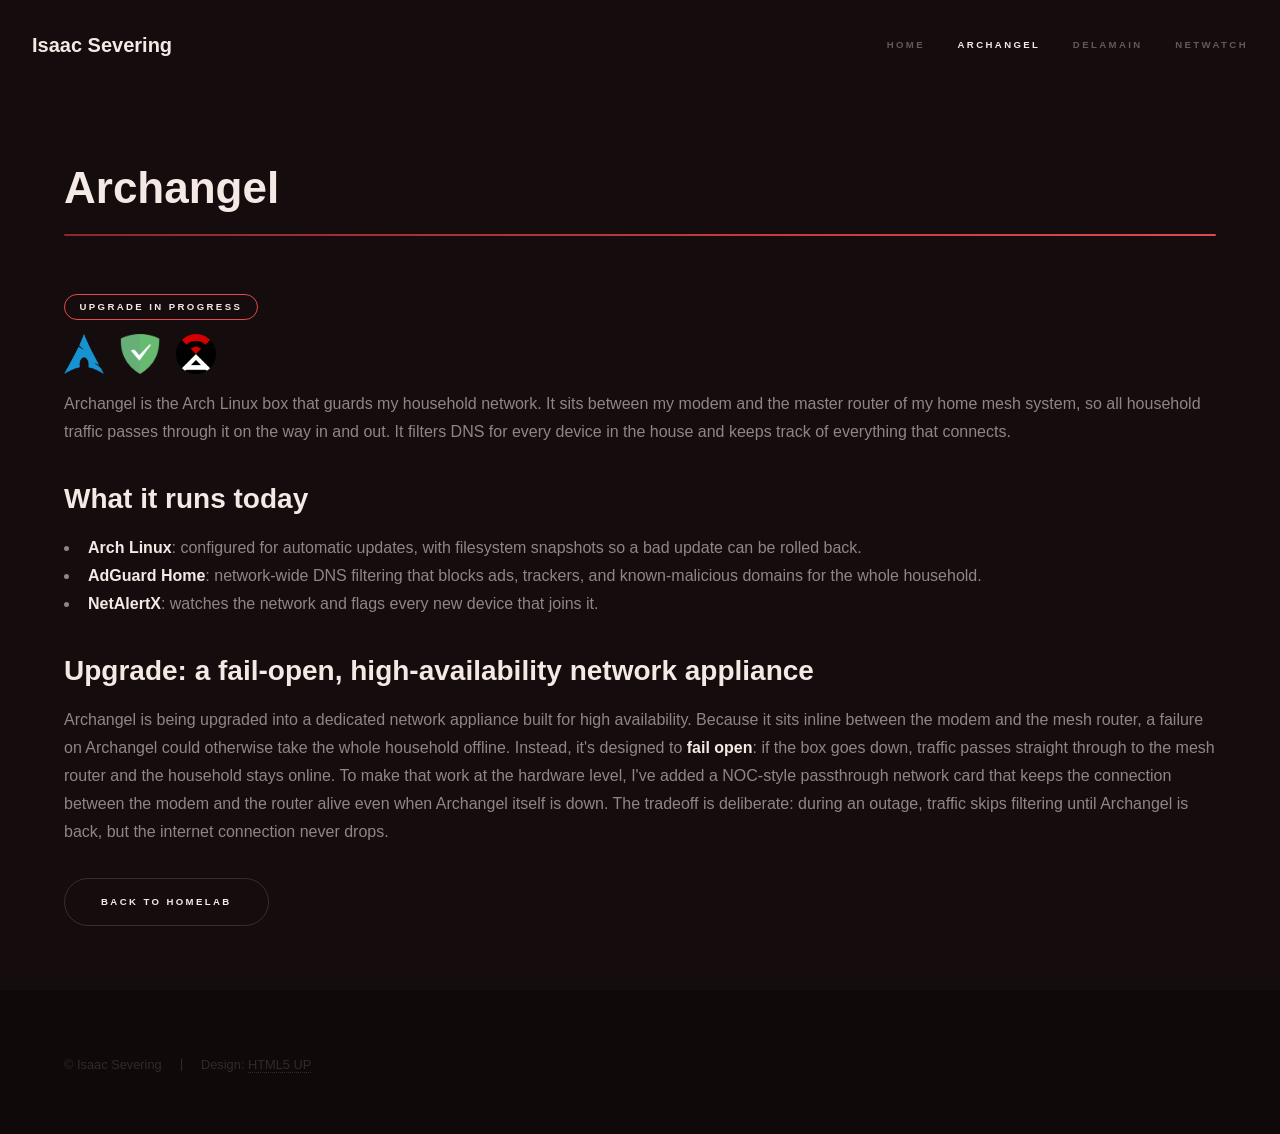
==== commit fac5f6c4: "Rename Calypso to Delamain and describe the live local AI stack Rewrite the homelab AI workstation p" ====
--- a/archangel.html
+++ b/archangel.html
@@ -22,7 +22,7 @@
 					<ul>
 						<li><a href="index.html">Home</a></li>
 						<li><a href="archangel.html" class="active">Archangel</a></li>
-						<li><a href="calypso.html">Calypso</a></li>
+						<li><a href="delamain.html">Delamain</a></li>
 						<li><a href="netwatch.html">Netwatch</a></li>
 					</ul>
 				</nav>
--- a/assets/css/main.css
+++ b/assets/css/main.css
@@ -2579,18 +2579,29 @@
 			height: 1.6em;
 		}
 
+		.icon.logo.wide {
+			width: auto;
+		}
+
 		.logo-row {
 			display: -moz-flex;
 			display: -webkit-flex;
 			display: -ms-flex;
 			display: flex;
 			align-items: center;
+			flex-wrap: wrap;
 			gap: 1em;
 			margin: 0 0 1em 0;
 		}
 
 			.logo-row .icon.logo {
+				flex-shrink: 0;
 				margin: 0;
+			}
+
+			.logo-row a {
+				border-bottom: 0;
+				display: inline-flex;
 			}
 
 		.status-badge {
@@ -2616,6 +2627,28 @@
 			.status-badge.upgrading {
 				border-color: #e5484d;
 			}
+
+			.status-badge.live {
+				border-color: #e5484d;
+			}
+
+				.status-badge.live:before {
+					background-color: #e5484d;
+					border-radius: 50%;
+					box-shadow: 0 0 0.6em #e5484d;
+					content: '';
+					display: inline-block;
+					height: 0.8em;
+					margin: 0 0.75em 0 0;
+					vertical-align: top;
+					width: 0.8em;
+				}
+
+		.image.fit.hero img {
+			max-height: 36em;
+			object-fit: cover;
+			object-position: center 30%;
+		}
 
 		@media screen and (min-width: 981px) {
 
